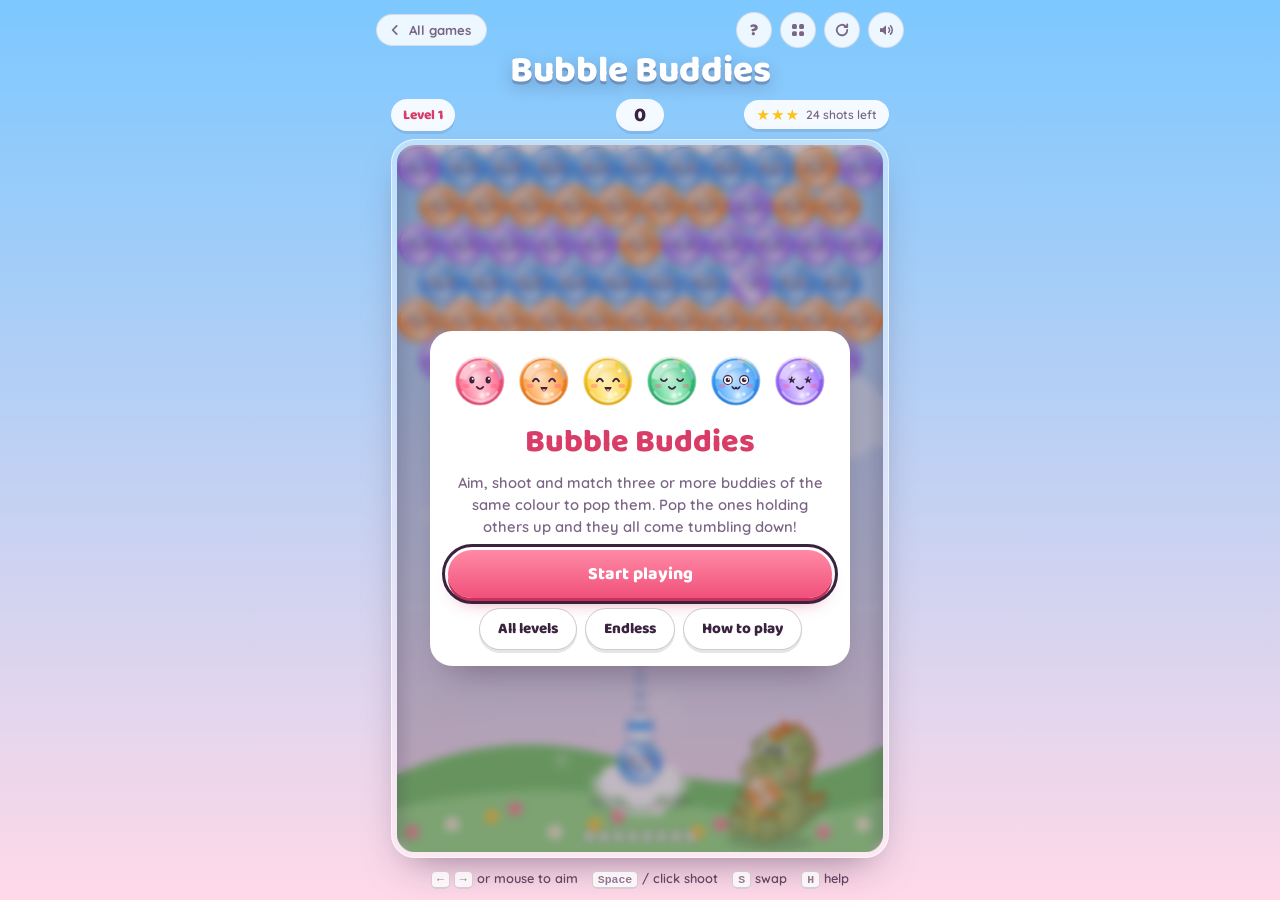
==== games/bubble-buddies/index.html @ 318951bb "Add Bubble Buddies bubble shooter (100 levels + endless, glass bubbles, Dino) - Hex-grid bubble shoo" ====
<!doctype html>
<html lang="en">
<head>
<meta charset="utf-8">
<meta name="viewport" content="width=device-width, initial-scale=1, viewport-fit=cover">
<title>Bubble Buddies — a cute bubble shooter with 100 levels</title>
<meta name="description" content="Aim, shoot and pop! Match three or more bubble buddies of the same colour, drop whole bunches at once and power up with rainbows, bombs and lightning. 100 free levels plus an endless mode.">
<meta name="theme-color" content="#7CC8FF">
<link rel="icon" href="/assets/favicon.png">
<link rel="manifest" href="/manifest.webmanifest">
<link rel="apple-touch-icon" href="/assets/favicon.png">
<link rel="canonical" href="https://games.dearcharles.cn/games/bubble-buddies/">
<meta property="og:type" content="website">
<meta property="og:title" content="Bubble Buddies — pop the cutest bubbles">
<meta property="og:description" content="A cosy bubble shooter: match three, drop whole bunches, and power up with rainbows, bombs and lightning. 100 levels plus endless.">
<meta property="og:url" content="https://games.dearcharles.cn/games/bubble-buddies/">
<meta property="og:image" content="https://games.dearcharles.cn/games/bubble-buddies/cover.png">
<meta name="twitter:card" content="summary_large_image">
<link rel="preconnect" href="https://fonts.googleapis.com">
<link rel="preconnect" href="https://fonts.gstatic.com" crossorigin>
<link href="https://fonts.googleapis.com/css2?family=Baloo+2:wght@600;700;800&family=Quicksand:wght@500;600;700&display=swap" rel="stylesheet">
<link rel="stylesheet" href="style.css">
<script type="module" src="js/main.js"></script>
</head>
<body>

<nav class="site-nav">
  <a href="/">
    <svg viewBox="0 0 24 24" fill="none" aria-hidden="true"><path d="M15 5l-7 7 7 7" stroke="currentColor" stroke-width="3" stroke-linecap="round" stroke-linejoin="round"/></svg>
    All games
  </a>
  <span class="grow"></span>
  <button class="icon-btn" id="helpBtn" type="button" aria-label="How to play" title="How to play (H)"><b>?</b></button>
  <button class="icon-btn" id="menuBtn" type="button" aria-label="Menu and levels" title="Menu (Esc)">
    <svg viewBox="0 0 24 24" fill="none" aria-hidden="true"><rect x="4" y="4" width="6.5" height="6.5" rx="2" fill="currentColor"/><rect x="13.5" y="4" width="6.5" height="6.5" rx="2" fill="currentColor"/><rect x="4" y="13.5" width="6.5" height="6.5" rx="2" fill="currentColor"/><rect x="13.5" y="13.5" width="6.5" height="6.5" rx="2" fill="currentColor"/></svg>
  </button>
  <button class="icon-btn" id="newBtn" type="button" aria-label="Restart" title="Restart">
    <svg viewBox="0 0 24 24" fill="none" aria-hidden="true"><path d="M19 12a7 7 0 1 1-2.05-4.95M19 4.5V8h-3.5" stroke="currentColor" stroke-width="2.4" stroke-linecap="round" stroke-linejoin="round"/></svg>
  </button>
  <button class="icon-btn" id="soundBtn" type="button" aria-label="Sound" aria-pressed="true" title="Sound">
    <svg viewBox="0 0 24 24" fill="none" aria-hidden="true"><path d="M4 9.5h3.5L12 5.5v13l-4.5-4H4z" fill="currentColor"/><path class="on" d="M15.5 9a4 4 0 0 1 0 6M18 6.5a7.5 7.5 0 0 1 0 11" stroke="currentColor" stroke-width="2" stroke-linecap="round"/><path class="off" d="M16 9.5l5 5m0-5l-5 5" stroke="currentColor" stroke-width="2" stroke-linecap="round"/></svg>
  </button>
</nav>

<div class="page">
  <header class="hero">
    <h1>Bubble Buddies</h1>
  </header>

  <div class="hud" id="hud" aria-live="polite">
    <span class="pill where" data-hud="where">Level 1</span>
    <span class="pill score"><b data-hud="score">0</b></span>
    <span class="pill goal" data-hud="goal"></span>
  </div>

  <div class="board-wrap">
    <canvas id="board" aria-label="Bubble board: rows of coloured bubble buddies hang from the top; the launcher at the bottom shoots one bubble at a time."></canvas>
    <div class="overlay" id="overlay" hidden><div class="card"></div></div>
  </div>

  <div class="keys-help">
    <span><kbd>←</kbd> <kbd>→</kbd> or mouse to aim</span>
    <span><kbd>Space</kbd> / click shoot</span>
    <span><kbd>S</kbd> swap</span>
    <span><kbd>H</kbd> help</span>
  </div>
  <p class="touch-help">Drag to aim, let go to shoot. Tap Dino to swap bubbles.</p>
</div>

<script>if ('serviceWorker' in navigator) window.addEventListener('load', function(){ navigator.serviceWorker.register('/sw.js').catch(function(){}); });</script>
</body>
</html>
---- games/bubble-buddies/style.css ----
:root{
  /* the page colours follow the world; main.js sets these from render/background.js */
  --top:#7CC8FF;
  --bottom:#FFD9E8;
  --card:#FFFFFF;
  --text:#3B2340;
  --muted:#7A6585;
  --line:rgba(59,35,64,.12);
  --line-strong:rgba(59,35,64,.24);
  --pink:#FF6B8E;
  --pink-dark:#D93C66;
  --gold:#FFC21A;
  --display:'Baloo 2', 'PingFang SC', 'Microsoft YaHei', system-ui, sans-serif;
  --body:'Quicksand', 'PingFang SC', 'Microsoft YaHei', system-ui, sans-serif;
  color-scheme:light;
}

*{ box-sizing:border-box; }
html,body{ overscroll-behavior:none; }
body{
  margin:0;
  min-height:100vh;
  color:var(--text);
  font-family:var(--body);
  font-weight:600;
  -webkit-font-smoothing:antialiased;
  background:linear-gradient(180deg, var(--top) 0%, var(--bottom) 100%);
  background-attachment:fixed;
  transition:background .5s ease;
  overflow-x:hidden;
  -webkit-tap-highlight-color:transparent;
}
button{ font:inherit; color:inherit; }
[hidden]{ display:none !important; }

.site-nav{
  position:relative; z-index:3;
  max-width:560px; margin:0 auto; padding:12px 16px 0;
  display:flex; align-items:center; gap:8px;
}
.site-nav .grow{ flex:1; }
.site-nav a{
  display:inline-flex; align-items:center; gap:7px;
  text-decoration:none; color:var(--muted);
  font-weight:700; font-size:.82rem;
  background:rgba(255,255,255,.85); border:1px solid var(--line);
  border-radius:999px; padding:7px 15px 7px 11px;
  transition:transform .15s ease, color .15s ease, border-color .15s ease;
}
.site-nav a:hover{ transform:translateX(-2px); color:var(--text); border-color:var(--line-strong); }
.site-nav a:focus-visible{ outline:2px solid var(--text); outline-offset:2px; }
.site-nav a svg{ width:14px; height:14px; }

.icon-btn{
  cursor:pointer; width:36px; height:36px; border-radius:50%; flex:none;
  display:inline-flex; align-items:center; justify-content:center;
  color:var(--muted); background:rgba(255,255,255,.85); border:1px solid var(--line);
  transition:color .15s ease, border-color .15s ease, transform .15s ease;
}
.icon-btn:hover{ color:var(--text); border-color:var(--line-strong); transform:translateY(-1px) rotate(-6deg); }
.icon-btn:focus-visible{ outline:2px solid var(--text); outline-offset:2px; }
.icon-btn svg{ width:18px; height:18px; }
.icon-btn b{ font-family:var(--display); font-weight:800; font-size:1.05rem; }
#soundBtn .off{ display:none; }
#soundBtn[aria-pressed="false"] .on{ display:none; }
#soundBtn[aria-pressed="false"] .off{ display:inline; }

.page{
  position:relative; z-index:1; margin:0 auto; padding:2px 16px 30px;
  /* keep the whole board on screen: the board is 440 × 640 */
  max-width:clamp(320px, calc((100vh - 175px) * 0.6875 + 32px), 560px);
}

.hero{ text-align:center; margin:2px 0 8px; }
.hero h1{
  font-family:var(--display); font-weight:800;
  font-size:clamp(1.7rem, 5vw, 2.3rem); line-height:1.05; margin:0;
  color:#fff;
  text-shadow:0 3px 0 rgba(59,35,64,.25), 0 6px 16px rgba(59,35,64,.25);
}
@media (prefers-reduced-motion:no-preference){
  .hero h1{ animation:float 3.2s ease-in-out infinite; }
}
@keyframes float{ 50%{ transform:translateY(-3px) rotate(-1deg); } }

/* ---------- score bar ---------- */
.hud{ display:grid; grid-template-columns:1fr auto 1fr; align-items:center; gap:8px; margin:0 0 8px; }
.pill{
  display:inline-flex; align-items:center; gap:6px; min-width:0;
  background:rgba(255,255,255,.9); border-radius:999px; padding:5px 12px;
  box-shadow:0 3px 0 rgba(59,35,64,.1);
  font-size:.85rem; white-space:nowrap;
}
.pill.where{ justify-self:start; font-family:var(--display); font-weight:800; color:var(--pink-dark); }
.pill.score{ justify-self:center; padding:4px 18px; }
.pill.score b{ font-family:var(--display); font-weight:800; font-size:1.25rem; line-height:1.2; font-variant-numeric:tabular-nums; }
.pill.goal{ justify-self:end; color:var(--muted); }
.pill.goal small{ font-size:.75rem; }
.stars{ color:var(--gold); letter-spacing:1px; font-size:.95rem; }
.stars i, .lv-stars i{ font-style:normal; color:rgba(59,35,64,.18); }
@media (prefers-reduced-motion:no-preference){
  .pill.score.bump{ animation:bump .35s ease; }
}
@keyframes bump{ 0%{ transform:scale(1); } 35%{ transform:scale(1.14) rotate(-2deg); } 100%{ transform:scale(1); } }

/* ---------- board ---------- */
.board-wrap{
  position:relative;
  padding:6px;
  border-radius:24px;
  background:rgba(255,255,255,.4);
  box-shadow:0 18px 40px -18px rgba(59,35,64,.55), inset 0 0 0 1px rgba(255,255,255,.6);
}
#board{
  display:block; width:100%; aspect-ratio:440/640; border-radius:18px;
  touch-action:none; cursor:crosshair; user-select:none; -webkit-user-select:none;
}

.overlay{
  position:absolute; inset:6px; z-index:5; border-radius:18px;
  display:flex; align-items:center; justify-content:center;
  background:rgba(59,35,64,.32);
  -webkit-backdrop-filter:blur(4px); backdrop-filter:blur(4px);
  padding:12px; overflow:auto;
}
.card{
  width:min(420px, 100%); max-height:100%; overflow:auto;
  background:#fff; border-radius:22px; padding:18px 18px 16px;
  box-shadow:0 20px 40px -18px rgba(59,35,64,.5);
  display:flex; flex-direction:column; gap:12px; text-align:center;
}
@media (prefers-reduced-motion:no-preference){
  .card{ animation:pop-in .32s cubic-bezier(.34,1.56,.64,1); }
}
@keyframes pop-in{ from{ transform:scale(.85); opacity:0; } }
.card h2{ margin:0; font-family:var(--display); font-weight:800; font-size:1.6rem; line-height:1.1; color:var(--pink-dark); }
.card h2.title{ font-size:2rem; }
.card p{ margin:0; color:var(--muted); font-size:.92rem; line-height:1.5; }
.card p b{ color:var(--text); }

.buddy-row{ display:block; width:100%; height:64px; }
.buddy-row.small{ height:52px; }
@media (prefers-reduced-motion:no-preference){
  .buddy-row{ animation:bob 2.4s ease-in-out infinite; }
}
@keyframes bob{ 50%{ transform:translateY(-4px); } }

.btn-col{ display:flex; flex-direction:column; gap:10px; align-items:stretch; }
.btn-row{ display:flex; gap:8px; justify-content:center; flex-wrap:wrap; }
.cta{
  cursor:pointer; border:0; border-radius:999px; padding:10px 26px;
  font-family:var(--display); font-weight:800; font-size:1.1rem; color:#fff;
  background:linear-gradient(180deg, #FF8AA6, #F0507A);
  box-shadow:0 4px 0 #C7325C, 0 10px 18px -8px rgba(199,50,92,.6);
  transition:transform .12s ease;
}
.cta small{ display:block; font-size:.72rem; font-weight:700; opacity:.85; line-height:1; margin-top:1px; }
.cta:hover{ transform:translateY(-1px) scale(1.03); }
.cta:active{ transform:translateY(2px); box-shadow:0 2px 0 #C7325C; }
.cta:focus-visible{ outline:3px solid var(--text); outline-offset:3px; }
.cta.alt{ background:linear-gradient(180deg, #6CC0FF, #3A92E8); box-shadow:0 4px 0 #2370C0, 0 10px 18px -8px rgba(35,112,192,.6); }
.cta.alt:active{ box-shadow:0 2px 0 #2370C0; }
.cta.ghost{ background:#fff; color:var(--text); border:1px solid var(--line-strong); box-shadow:0 3px 0 rgba(59,35,64,.12); font-size:.95rem; padding:8px 18px; }
.cta.ghost small{ color:var(--muted); }

/* ---------- level list ---------- */
.worlds{ display:flex; flex-direction:column; gap:12px; text-align:left; max-height:min(52vh, 420px); overflow:auto; padding:2px 2px 4px; }
.world h3{ margin:0 0 6px; font-family:var(--display); font-weight:800; font-size:1.02rem; }
.world h3 small{ color:var(--muted); font-weight:700; font-size:.78rem; }
.lv-grid{ display:grid; grid-template-columns:repeat(5, 1fr); gap:6px; }
.lv{
  cursor:pointer; display:flex; flex-direction:column; align-items:center; gap:0;
  border:0; border-radius:14px; padding:6px 2px 4px;
  background:var(--w1, #E8F6FF); box-shadow:0 3px 0 var(--w2, #B8DDF5);
  transition:transform .12s ease;
}
.lv b{ font-family:var(--display); font-weight:800; font-size:1.1rem; line-height:1.1; }
.lv-stars{ font-size:.7rem; color:var(--gold); letter-spacing:1px; min-height:1em; line-height:1; }
.lv:hover:not(:disabled){ transform:translateY(-2px) rotate(-2deg); }
.lv:focus-visible{ outline:2px solid var(--text); outline-offset:2px; }
.lv.locked{ cursor:default; opacity:.45; }
.lv.locked b{ font-size:.85rem; }
.lv.current{ box-shadow:0 3px 0 var(--w2, #B8DDF5), 0 0 0 3px var(--pink); }
@media (prefers-reduced-motion:no-preference){
  .lv.current{ animation:nudge 1.8s ease-in-out infinite; }
}
@keyframes nudge{ 0%,80%,100%{ transform:none; } 87%{ transform:rotate(-6deg); } 94%{ transform:rotate(5deg); } }
.world[data-theme="meadow"]{ --w1:#E3F6DD; --w2:#B5E2A8; }
.world[data-theme="lagoon"]{ --w1:#DDF7FA; --w2:#A5E2EC; }
.world[data-theme="starry"]{ --w1:#ECE5FF; --w2:#C9B8F2; }

/* ---------- result cards ---------- */
.big-stars{ display:flex; justify-content:center; gap:6px; font-size:3.2rem; line-height:1; }
.big-star{ color:rgba(59,35,64,.14); }
.big-star.on{ color:var(--gold); text-shadow:0 3px 0 #D99A00; }
@media (prefers-reduced-motion:no-preference){
  .big-star.on{ animation:star-in .55s cubic-bezier(.34,1.56,.64,1) both; animation-delay:var(--d); }
  .big-star:nth-child(2){ transform:translateY(-8px); }
  .big-star.on:nth-child(2){ animation-name:star-in-mid; }
}
@keyframes star-in{ from{ transform:scale(0) rotate(-60deg); color:rgba(59,35,64,.14); text-shadow:none; } }
@keyframes star-in-mid{ from{ transform:translateY(-8px) scale(0) rotate(-60deg); color:rgba(59,35,64,.14); text-shadow:none; } to{ transform:translateY(-8px); } }
.score-line b{ font-family:var(--display); font-size:1.5rem; }
.badge{ display:inline-block; background:var(--gold); color:#5A3A00; border-radius:999px; padding:1px 9px; font-size:.75rem; font-weight:800; vertical-align:middle; }
@media (prefers-reduced-motion:no-preference){
  .badge{ animation:bump .6s ease .9s both; }
}

/* ---------- help ---------- */
.how{ text-align:left; font-size:.88rem; line-height:1.5; }
.how ul{ margin:4px 0 8px; padding-left:18px; }
.how li{ margin:4px 0; }
.how .small{ color:var(--muted); font-size:.82rem; margin-top:6px; }
.how ul.powers{ list-style:none; padding:0; display:grid; grid-template-columns:1fr 1fr; gap:6px; }
.powers li{ display:flex; align-items:center; gap:8px; margin:0; background:#FFF4F8; border-radius:12px; padding:5px 8px 5px 4px; font-size:.8rem; line-height:1.3; }
.powers canvas{ flex:none; width:40px; height:40px; }

kbd{
  font-family:ui-monospace, monospace; font-size:.72rem; font-weight:700;
  background:#fff; border:1px solid var(--line-strong); border-bottom-width:2px;
  border-radius:5px; padding:1px 5px; color:var(--muted);
}
.keys-help{
  display:flex; flex-wrap:wrap; justify-content:center; gap:6px 14px;
  margin-top:12px; color:var(--text); font-size:.8rem; opacity:.8;
}
.dark .keys-help{ color:#fff; }
.touch-help{ display:none; text-align:center; color:#fff; text-shadow:0 1px 2px rgba(0,0,0,.35); font-size:.82rem; margin:10px 0 0; }
@media (hover:none){
  .keys-help, .keys-only{ display:none; }
  .touch-help{ display:block; }
}

@media (max-height:820px){
  .hero{ display:none; }
}

@media (max-width:520px){
  .site-nav{ padding:10px 10px 0; }
  .page{ padding:2px 8px 24px; }
  .hud{ gap:5px; }
  .pill{ padding:4px 9px; font-size:.78rem; }
  .pill.score{ padding:3px 12px; }
  .pill.score b{ font-size:1.1rem; }
  .board-wrap{ padding:4px; border-radius:20px; }
  #board{ border-radius:16px; }
  /* on phones the cards get the whole screen instead of just the board */
  .overlay{ position:fixed; inset:0; z-index:20; border-radius:0; padding:12px; align-items:flex-start; }
  .card{ margin:auto 0; padding:14px 12px 12px; gap:10px; }
  .card h2{ font-size:1.4rem; }
  .card h2.title{ font-size:1.7rem; }
  .how ul.powers{ grid-template-columns:1fr; }
  .worlds{ max-height:60vh; }
}
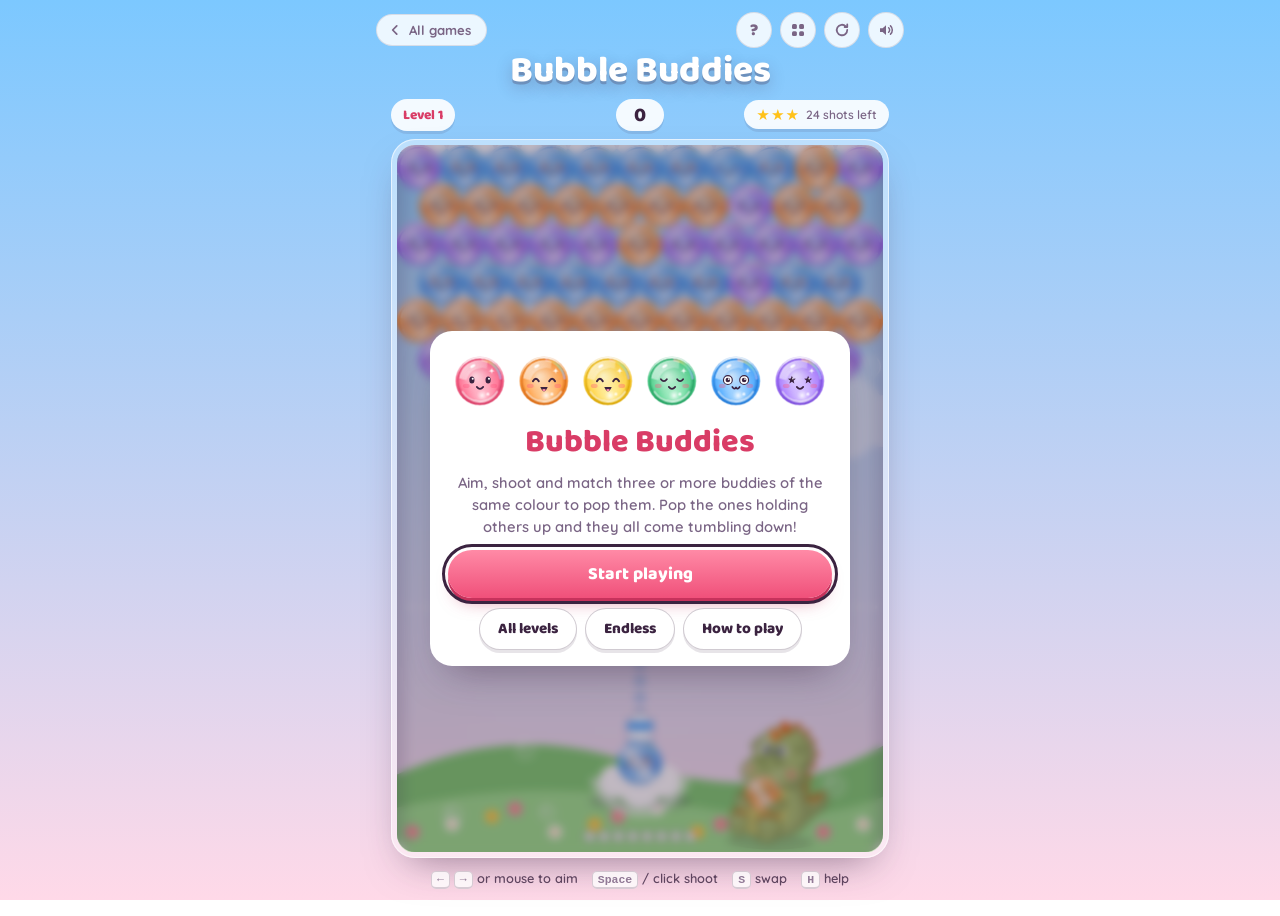
==== commit 18261181: "Add Bubble Buddies expert chapter: levels 101-150 with stone buddies and short aim guide Co-Authored" ====
--- a/games/bubble-buddies/index.html
+++ b/games/bubble-buddies/index.html
@@ -3,8 +3,8 @@
 <head>
 <meta charset="utf-8">
 <meta name="viewport" content="width=device-width, initial-scale=1, viewport-fit=cover">
-<title>Bubble Buddies — a cute bubble shooter with 100 levels</title>
-<meta name="description" content="Aim, shoot and pop! Match three or more bubble buddies of the same colour, drop whole bunches at once and power up with rainbows, bombs and lightning. 100 free levels plus an endless mode.">
+<title>Bubble Buddies — a cute bubble shooter with 150 levels</title>
+<meta name="description" content="Aim, shoot and pop! Match three or more bubble buddies of the same colour, drop whole bunches at once and power up with rainbows, bombs and lightning. 150 free levels plus an endless mode.">
 <meta name="theme-color" content="#7CC8FF">
 <link rel="icon" href="/assets/favicon.png">
 <link rel="manifest" href="/manifest.webmanifest">
@@ -12,7 +12,7 @@
 <link rel="canonical" href="https://games.dearcharles.cn/games/bubble-buddies/">
 <meta property="og:type" content="website">
 <meta property="og:title" content="Bubble Buddies — pop the cutest bubbles">
-<meta property="og:description" content="A cosy bubble shooter: match three, drop whole bunches, and power up with rainbows, bombs and lightning. 100 levels plus endless.">
+<meta property="og:description" content="A cosy bubble shooter: match three, drop whole bunches, and power up with rainbows, bombs and lightning. 150 levels plus endless.">
 <meta property="og:url" content="https://games.dearcharles.cn/games/bubble-buddies/">
 <meta property="og:image" content="https://games.dearcharles.cn/games/bubble-buddies/cover.png">
 <meta name="twitter:card" content="summary_large_image">
--- a/games/bubble-buddies/style.css
+++ b/games/bubble-buddies/style.css
@@ -188,6 +188,8 @@
 .world[data-theme="meadow"]{ --w1:#E3F6DD; --w2:#B5E2A8; }
 .world[data-theme="lagoon"]{ --w1:#DDF7FA; --w2:#A5E2EC; }
 .world[data-theme="starry"]{ --w1:#ECE5FF; --w2:#C9B8F2; }
+.world[data-theme="ember"]{ --w1:#FBE3D6; --w2:#E9A98A; }
+.badge.expert{ background:#7A3A4E; color:#FFE9D6; animation:none; }
 
 /* ---------- result cards ---------- */
 .big-stars{ display:flex; justify-content:center; gap:6px; font-size:3.2rem; line-height:1; }
